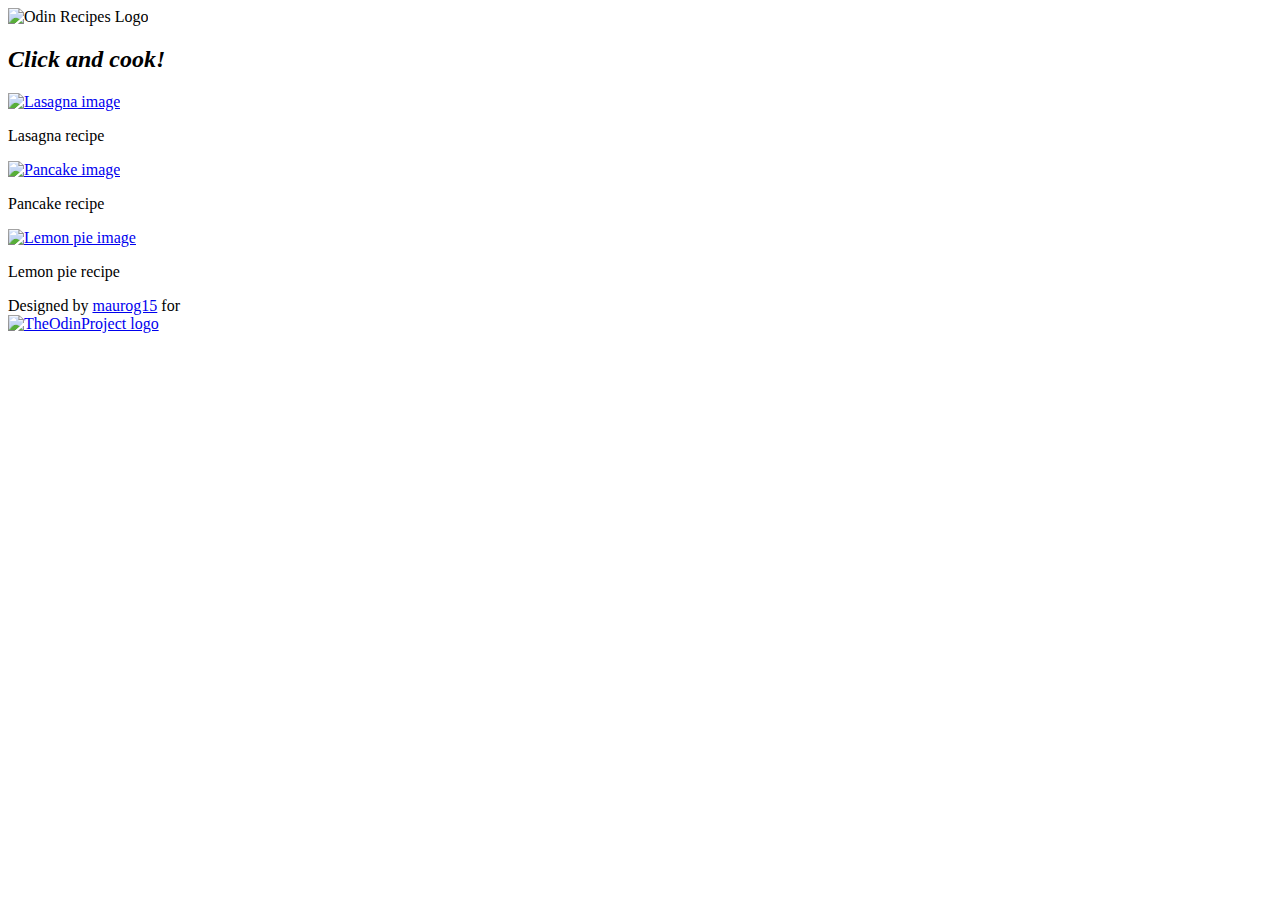
==== index.html @ 7dcbae84 "Added recipes HTML and updated paths" ====
<!DOCTYPE html>
<html lang="es">
<head>
    <meta charset="UTF-8">
    <meta http-equiv="X-UA-Compatible" content="IE=edge">
    <meta name="viewport" content="width=device-width, initial-scale=1.0">
    <title>Odin Recipes</title>
    <link rel="stylesheet" href="/Users/maurogomez/repos/odin_recipes/css/styles.css">
    <link rel="preconnect" href="https://fonts.googleapis.com">
    <link rel="preconnect" href="https://fonts.gstatic.com" crossorigin>
    <link href="https://fonts.googleapis.com/css2?family=Abel&family=Shadows+Into+Light&display=swap" rel="stylesheet">
</head>

<body>
    <nav>
    <img id="odinrecipes-logo" src="/Users/maurogomez/repos/odin_recipes/images/odinlogo.png" alt="Odin Recipes Logo">
    </nav>
    <h2><i>Click and cook!</i></h2>
    <div class="container">
            <div class="main-item">
                <a href="/Users/maurogomez/repos/odin_recipes/recipes/lasagna.html" title="Click to see lasagna recipe"><img src="/Users/maurogomez/repos/odin_recipes/images/lasagnaimg.jpeg" alt="Lasagna image">
                </a>
            <p>Lasagna recipe</p></div>

            <div class="main-item">
                <a href="/Users/maurogomez/repos/odin_recipes/recipes/pancake.html" title="Click to see pancake recipe"><img src="/Users/maurogomez/repos/odin_recipes/images/pancakeimg.jpeg" alt="Pancake image">
                </a>
            <p>Pancake recipe</p></div>

            <div class="main-item">
                <a href="/Users/maurogomez/repos/odin_recipes/recipes/lemonpie.html" title="Click to see lemon pie recipe"><img src="/Users/maurogomez/repos/odin_recipes/images/lemonpieimg.jpeg" alt="Lemon pie image">
                </a>
            <p>Lemon pie recipe</p></div>
    </div>
    <footer>
        <p>Designed by <a href="https://github.com/maurog15/odin-recipes" target="_blank" title="Click to github">maurog15</a> for <br><a href="https://www.theodinproject.com/about" target="_blank" title="Click to theodinproject"><img id="odin-logo" src="/Users/maurogomez/repos/odin_recipes/images/theOdinProjectimg.png" alt="TheOdinProject logo"></a></p>
    </footer>
</body>
</html>
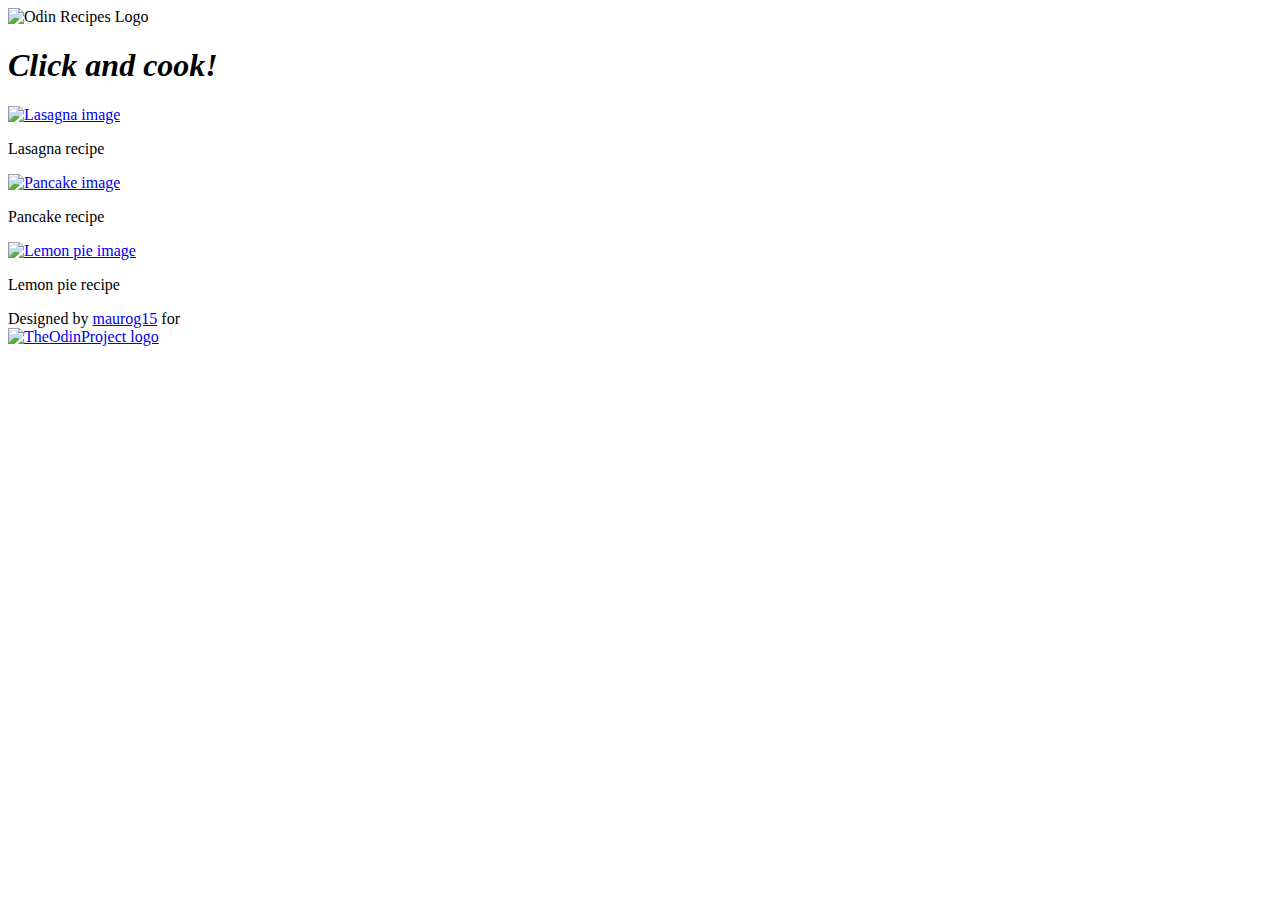
==== commit 1b885343: "Lasagna.html" ====
--- a/index.html
+++ b/index.html
@@ -5,7 +5,7 @@
     <meta http-equiv="X-UA-Compatible" content="IE=edge">
     <meta name="viewport" content="width=device-width, initial-scale=1.0">
     <title>Odin Recipes</title>
-    <link rel="stylesheet" href="/Users/maurogomez/repos/odin_recipes/css/styles.css">
+    <link rel="stylesheet" href="/Users/maurogomez/Documents/repos/odin_recipes/css/styles.css">
     <link rel="preconnect" href="https://fonts.googleapis.com">
     <link rel="preconnect" href="https://fonts.gstatic.com" crossorigin>
     <link href="https://fonts.googleapis.com/css2?family=Abel&family=Shadows+Into+Light&display=swap" rel="stylesheet">
@@ -13,27 +13,28 @@
 
 <body>
     <nav>
-    <img id="odinrecipes-logo" src="/Users/maurogomez/repos/odin_recipes/images/odinlogo.png" alt="Odin Recipes Logo">
+        <div id="odinrecipes-logo" ><img src="/Users/maurogomez/Documents/repos/odin_recipes/images/odinlogo.png" alt="Odin Recipes Logo">
+        </div>
     </nav>
-    <h2><i>Click and cook!</i></h2>
+    <h1><i>Click and cook!</i></h1>
     <div class="container">
             <div class="main-item">
-                <a href="/Users/maurogomez/repos/odin_recipes/recipes/lasagna.html" title="Click to see lasagna recipe"><img src="/Users/maurogomez/repos/odin_recipes/images/lasagnaimg.jpeg" alt="Lasagna image">
+                <a href="/Users/maurogomez/Documents/repos/odin_recipes/recipes/lasagna.html" title="Click to see lasagna recipe"><img src="/Users/maurogomez/Documents/repos/odin_recipes/images/lasagnaimg.jpeg" alt="Lasagna image">
                 </a>
             <p>Lasagna recipe</p></div>
 
             <div class="main-item">
-                <a href="/Users/maurogomez/repos/odin_recipes/recipes/pancake.html" title="Click to see pancake recipe"><img src="/Users/maurogomez/repos/odin_recipes/images/pancakeimg.jpeg" alt="Pancake image">
+                <a href="/Users/maurogomez/Documents/repos/odin_recipes/recipes/pancake.html" title="Click to see pancake recipe"><img src="/Users/maurogomez/Documents/repos/odin_recipes/images/pancakeimg.jpeg" alt="Pancake image">
                 </a>
             <p>Pancake recipe</p></div>
 
             <div class="main-item">
-                <a href="/Users/maurogomez/repos/odin_recipes/recipes/lemonpie.html" title="Click to see lemon pie recipe"><img src="/Users/maurogomez/repos/odin_recipes/images/lemonpieimg.jpeg" alt="Lemon pie image">
+                <a href="/Users/maurogomez/Documents/repos/odin_recipes/recipes/lemonpie.html" title="Click to see lemon pie recipe"><img src="/Users/maurogomez/Documents/repos/odin_recipes/images/lemonpieimg.jpeg" alt="Lemon pie image">
                 </a>
             <p>Lemon pie recipe</p></div>
     </div>
     <footer>
-        <p>Designed by <a href="https://github.com/maurog15/odin-recipes" target="_blank" title="Click to github">maurog15</a> for <br><a href="https://www.theodinproject.com/about" target="_blank" title="Click to theodinproject"><img id="odin-logo" src="/Users/maurogomez/repos/odin_recipes/images/theOdinProjectimg.png" alt="TheOdinProject logo"></a></p>
+        <p>Designed by <a href="https://github.com/maurog15/odin_recipes" target="_blank" title="Click to github">maurog15</a> for <br><a href="https://www.theodinproject.com/about" target="_blank" title="Click to theodinproject"><img src="/Users/maurogomez/Documents/repos/odin_recipes/images/theOdinProjectimg.png" alt="TheOdinProject logo"></a></p>
     </footer>
 </body>
 </html>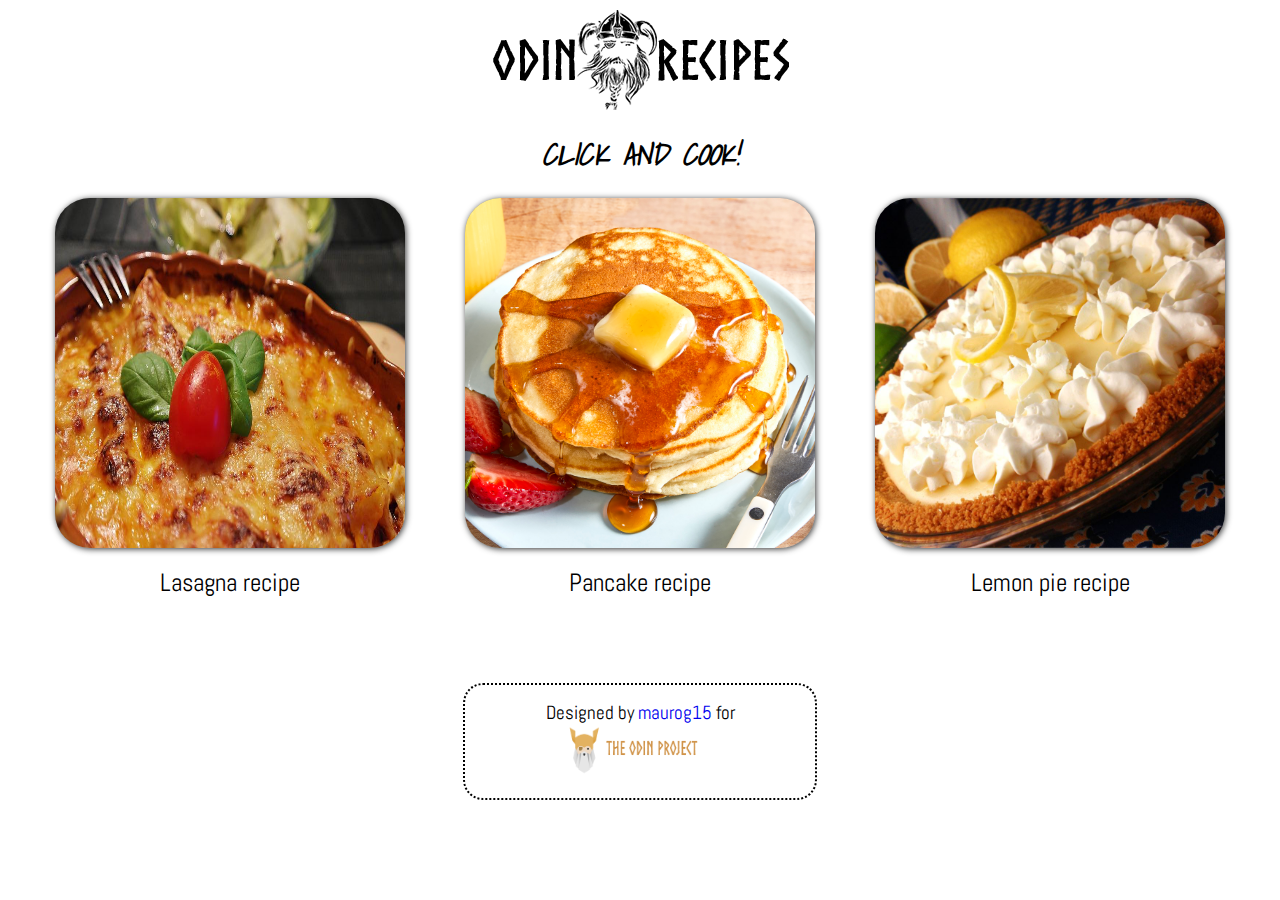
==== commit 99f3800d: "Update paths" ====
--- a/index.html
+++ b/index.html
@@ -5,7 +5,7 @@
     <meta http-equiv="X-UA-Compatible" content="IE=edge">
     <meta name="viewport" content="width=device-width, initial-scale=1.0">
     <title>Odin Recipes</title>
-    <link rel="stylesheet" href="/Users/maurogomez/Documents/repos/odin_recipes/css/styles.css">
+    <link rel="stylesheet" href="/css/styles.css">
     <link rel="preconnect" href="https://fonts.googleapis.com">
     <link rel="preconnect" href="https://fonts.gstatic.com" crossorigin>
     <link href="https://fonts.googleapis.com/css2?family=Abel&family=Shadows+Into+Light&display=swap" rel="stylesheet">
@@ -13,28 +13,28 @@
 
 <body>
     <nav>
-        <div id="odinrecipes-logo" ><img src="/Users/maurogomez/Documents/repos/odin_recipes/images/odinlogo.png" alt="Odin Recipes Logo">
+        <div id="odinrecipes-logo" ><img src="/images/odinlogo.png" alt="Odin Recipes Logo">
         </div>
     </nav>
     <h1><i>Click and cook!</i></h1>
     <div class="container">
             <div class="main-item">
-                <a href="/Users/maurogomez/Documents/repos/odin_recipes/recipes/lasagna.html" title="Click to see lasagna recipe"><img src="/Users/maurogomez/Documents/repos/odin_recipes/images/lasagnaimg.jpeg" alt="Lasagna image">
+                <a href="/recipes/lasagna.html" title="Click to see lasagna recipe"><img src="/images/lasagnaimg.jpeg" alt="Lasagna image">
                 </a>
             <p>Lasagna recipe</p></div>
 
             <div class="main-item">
-                <a href="/Users/maurogomez/Documents/repos/odin_recipes/recipes/pancake.html" title="Click to see pancake recipe"><img src="/Users/maurogomez/Documents/repos/odin_recipes/images/pancakeimg.jpeg" alt="Pancake image">
+                <a href="/recipes/pancake.html" title="Click to see pancake recipe"><img src="/images/pancakeimg.jpeg" alt="Pancake image">
                 </a>
             <p>Pancake recipe</p></div>
 
             <div class="main-item">
-                <a href="/Users/maurogomez/Documents/repos/odin_recipes/recipes/lemonpie.html" title="Click to see lemon pie recipe"><img src="/Users/maurogomez/Documents/repos/odin_recipes/images/lemonpieimg.jpeg" alt="Lemon pie image">
+                <a href="/recipes/lemonpie.html" title="Click to see lemon pie recipe"><img src="/images/lemonpieimg.jpeg" alt="Lemon pie image">
                 </a>
             <p>Lemon pie recipe</p></div>
     </div>
     <footer>
-        <p>Designed by <a href="https://github.com/maurog15/odin_recipes" target="_blank" title="Click to github">maurog15</a> for <br><a href="https://www.theodinproject.com/about" target="_blank" title="Click to theodinproject"><img src="/Users/maurogomez/Documents/repos/odin_recipes/images/theOdinProjectimg.png" alt="TheOdinProject logo"></a></p>
+        <p>Designed by <a href="https://github.com/maurog15/odin_recipes" target="_blank" title="Click to github">maurog15</a> for <br><a href="https://www.theodinproject.com/about" target="_blank" title="Click to theodinproject"><img src="/images/theOdinProjectimg.png" alt="TheOdinProject logo"></a></p>
     </footer>
 </body>
 </html>--- a/css/styles.css
+++ b/css/styles.css
@@ -0,0 +1,140 @@
+body {
+    margin: 0;
+    margin-top: 10px;
+    padding: 0;
+}
+
+h1 {
+    text-align: center;
+    text-transform: uppercase;
+    font-family: 'Shadows Into Light', cursive;
+    font-size: 30px;
+}
+
+p {
+    font-family: 'Abel', sans-serif;
+    font-size: 25px;
+    margin-top: 15px;
+}
+
+.container {
+    display: flex;
+    justify-content: center;
+    gap: 60px;
+}
+
+.main-item {
+    display: flex;
+    flex-direction: column;
+    align-items: center;
+    text-align: center;
+}
+
+.main-item img {
+    width: 350px;
+    height: 350px;
+    border-radius: 10%;
+    box-shadow:1px 1px 6px #333, 0 0 20px #333 inset;
+}
+
+.main-item img:hover {
+    transform: scale(1.05);
+    transition: 0.2ms;
+}
+
+a {
+    cursor: pointer;
+    text-decoration: none;
+}
+
+#odinrecipes-logo {
+    width: 300px;
+    height: 100px;
+    margin: 0 auto;
+}
+
+footer {
+    width: 350px;
+    height: 113px;
+    margin-top: 35px;
+    text-align: center;
+    border: 2.5px dotted black;
+    border-radius: 20px;
+    margin: 0 auto;
+    margin-top: 60px;
+}
+
+footer p {
+    font-size: 19px;
+    text-decoration: none;
+}
+
+footer img {
+    width: 160px;
+    height: 52px;
+}
+
+#content-flex {
+    display: flex;
+    margin-left: 20px;
+    margin-right: 20px;
+}
+
+.left-box {
+    width: 65%;
+    text-align: center;
+}
+
+.right-box {
+    width: 35%;
+    background-color: #ffcb6b;
+    border-radius: 2%;
+    padding-left: 10px;
+    padding-top: 5px
+}   
+
+#food-image {
+    width: 90%;
+    border-radius: 2%;
+    height: 500px;
+}
+
+h2 {
+    margin-top: 10px;
+    margin-left: 65px;
+    margin-bottom: 10px;
+    font-family: 'Abel', sans-serif;
+    text-transform:  uppercase;
+    font-size: 35px;
+}
+
+h3 {
+    margin-top:0;
+    margin-bottom: 0px;
+    font-family: 'Abel', sans-serif;
+    font-size: 23px;
+    text-transform: uppercase;
+    
+}
+
+ul {
+    list-style-type: none;
+    padding-left: 15px;
+    margin-top: 0;
+    margin-bottom: 0;
+    font-family: 'Abel', sans-serif;
+    font-size: 20px;
+}
+
+.bottom-box {
+    font-family: 'Abel', sans-serif;
+    font-size: 21px;
+    margin-left: 65px;
+    margin-right: 10px;
+    padding-top: 15px;
+}
+
+ol {
+    padding-left: 25px;
+    margin-top: 0;
+}